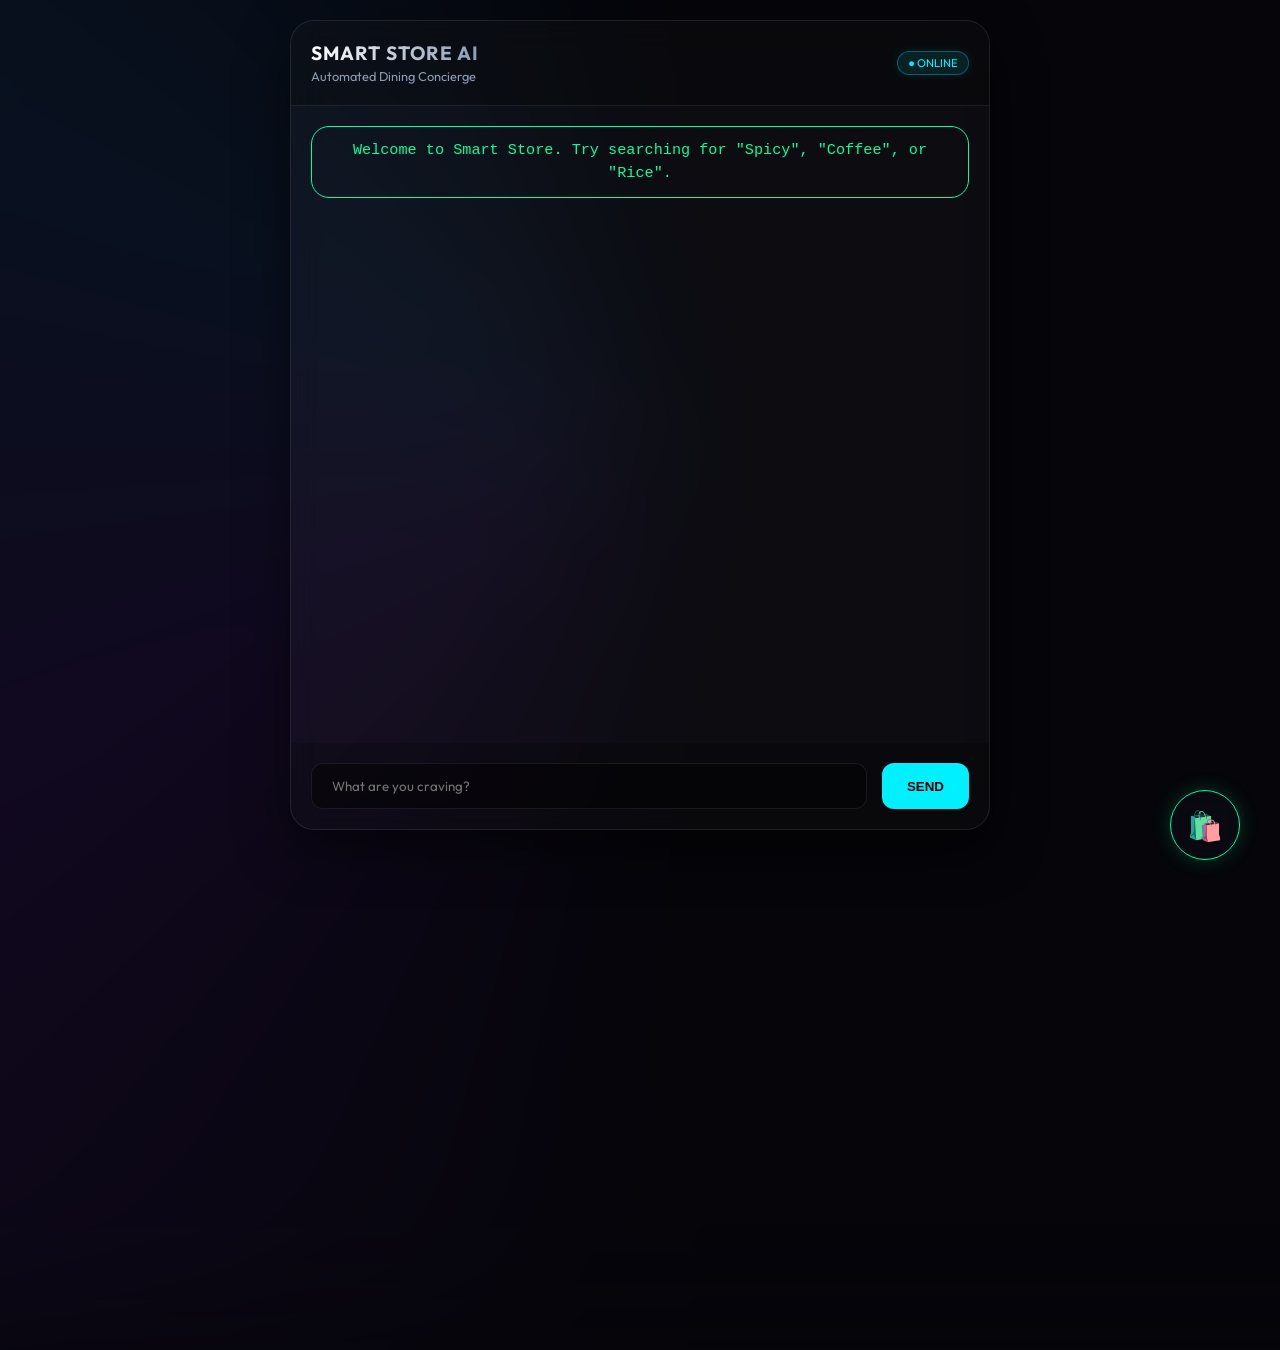
==== public/buyer.html @ 4d4a1b53 "main" ====
<!DOCTYPE html>
<html lang="en">
<head>
    <meta charset="UTF-8">
    <meta name="viewport" content="width=device-width, initial-scale=1.0">
    <title>Smart Store | AI Concierge</title>
    <link rel="stylesheet" href="css/styles.css">
    <link href="https://fonts.googleapis.com/css2?family=Outfit:wght@300;500;700&display=swap" rel="stylesheet">
</head>
<body>
    <div class="aurora-bg"></div>

    <div class="container center-view">
        <div class="glass-panel" style="width: 100%; max-width: 700px; height: 90vh;">
            <div class="chat-header">
                <div>
                    <h1>SMART STORE AI</h1>
                    <span style="font-size:0.8rem; color:#8b9bb4;">Automated Dining Concierge</span>
                </div>
                <div class="status-badge">● ONLINE</div>
            </div>

            <div id="chat-stream" class="chat-stream">
                <div class="msg-row system">
                    <div class="bubble">Welcome to Smart Store. Try searching for "Spicy", "Coffee", or "Rice".</div>
                </div>
            </div>

            <div class="input-area">
                <input type="text" id="msg-input" class="chat-input" placeholder="What are you craving?">
                <button class="send-btn" onclick="sendText()">SEND</button>
            </div>
        </div>
    </div>

    <div class="cart-fab" onclick="toggleModal(true)">
        🛍️
        <div id="cart-count" class="cart-count hidden">0</div>
    </div>

    <div id="modal" class="modal-overlay">
        <div class="checkout-card">
            <h2 style="margin-bottom:5px; color:#fff">Quantum Checkout</h2>
            <p style="color:#8b9bb4; font-size:0.9rem; margin-bottom:20px;">Review your selection</p>
            
            <div id="cart-items" style="max-height:250px; overflow-y:auto; margin-bottom:20px;">
                </div>

            <div style="display:flex; justify-content:space-between; font-size:1.2rem; font-weight:700; color:var(--neon-blue);">
                <span>Total</span>
                <span id="cart-total">Rp 0</span>
            </div>

            <button id="pay-btn" class="pay-btn" onclick="pay()">INITIATE TRANSFER</button>
            <button onclick="toggleModal(false)" style="width:100%; background:transparent; border:none; color:#8b9bb4; margin-top:15px; cursor:pointer;">Cancel Sequence</button>
        </div>
    </div>

    <script src="js/buyer.js"></script>
</body>
</html>
---- public/css/styles.css ----
/* =========================================
   1. VARIABLES & RESET
   ========================================= */
:root {
    --bg-deep: #05050a;
    --glass: rgba(255, 255, 255, 0.03);
    --glass-border: rgba(255, 255, 255, 0.08);
    
    /* Neon Palette */
    --neon-blue: #00f0ff;
    --neon-purple: #bd00ff;
    --neon-green: #00ff9d;
    --neon-red: #ff4d4d;
    
    --text-main: #ffffff;
    --text-muted: #8b9bb4;
}

* { box-sizing: border-box; margin: 0; padding: 0; }

body {
    background-color: var(--bg-deep);
    color: var(--text-main);
    font-family: 'Outfit', sans-serif;
    height: 100vh;
    overflow: hidden;
    position: relative;
}

/* =========================================
   2. AURORA BACKGROUND ANIMATION
   ========================================= */
.aurora-bg {
    position: absolute; 
    top: -50%; left: -50%; 
    width: 200%; height: 200%;
    background: conic-gradient(
        from 180deg at 50% 50%, 
        #05050a 0deg, 
        #1a0b2e 60deg, 
        #0b1a2e 120deg, 
        #05050a 180deg
    );
    filter: blur(80px);
    animation: rotate 20s linear infinite;
    z-index: -1;
    opacity: 0.6;
}

@keyframes rotate { 
    from { transform: rotate(0deg); } 
    to { transform: rotate(360deg); } 
}

/* =========================================
   3. LAYOUT & CONTAINERS
   ========================================= */
.container { 
    max-width: 1400px; 
    margin: 0 auto; 
    height: 100%; 
    padding: 20px; 
    position: relative; 
    z-index: 1; 
}

.center-view { 
    display: flex; 
    justify-content: center; 
    height: 100%; 
}

.split-view { 
    display: grid; 
    grid-template-columns: 320px 1fr; 
    gap: 30px; 
    height: 100%; 
}

/* Glass Panel Utility */
.glass-panel {
    background: var(--glass);
    backdrop-filter: blur(16px);
    -webkit-backdrop-filter: blur(16px);
    border: 1px solid var(--glass-border);
    border-radius: 24px;
    display: flex; 
    flex-direction: column;
    overflow: hidden;
    box-shadow: 0 20px 50px rgba(0,0,0,0.5);
}

/* =========================================
   4. CHAT COMPONENTS
   ========================================= */
.chat-header {
    padding: 20px;
    border-bottom: 1px solid var(--glass-border);
    display: flex; 
    justify-content: space-between; 
    align-items: center;
    background: rgba(0,0,0,0.2);
}

.chat-header h1 { 
    font-weight: 700; 
    letter-spacing: 1px; 
    font-size: 1.2rem; 
    background: linear-gradient(to right, #fff, #8b9bb4); 
    -webkit-background-clip: text; 
    -webkit-text-fill-color: transparent; 
}

.status-badge { 
    font-size: 0.7rem; 
    padding: 4px 10px; 
    border-radius: 20px; 
    background: rgba(0, 240, 255, 0.1); 
    color: var(--neon-blue); 
    border: 1px solid rgba(0, 240, 255, 0.3); 
    box-shadow: 0 0 10px rgba(0, 240, 255, 0.1); 
}

.chat-stream { 
    flex: 1; 
    padding: 20px; 
    overflow-y: auto; 
    display: flex; 
    flex-direction: column; 
    gap: 15px; 
    scroll-behavior: smooth; 
}

/* Message Bubbles - FIXED ANIMATION */
.msg-row { 
    display: flex; 
    width: 100%; 
    opacity: 1; 
    transform: translateY(0);
    margin-bottom: 2px;
}

/* Only animate NEW messages */
.msg-row.new-message {
    animation: fadeUp 0.3s ease forwards;
    opacity: 0;
    transform: translateY(10px);
}

@keyframes fadeUp { 
    to { opacity: 1; transform: translateY(0); } 
}

.buyer { justify-content: flex-end; }
.seller, .system { justify-content: flex-start; }

.bubble { 
    padding: 12px 18px; 
    border-radius: 18px; 
    max-width: 80%; 
    font-size: 0.95rem; 
    line-height: 1.5; 
    box-shadow: 0 5px 15px rgba(0,0,0,0.2); 
}

.buyer .bubble { 
    background: linear-gradient(135deg, var(--neon-blue), #0077ff); 
    color: #000; 
    border-bottom-right-radius: 4px; 
    font-weight: 600; 
}

.seller .bubble { 
    background: rgba(255,255,255,0.08); 
    border: 1px solid var(--glass-border); 
    color: #fff; 
    border-bottom-left-radius: 4px; 
}

.system .bubble { 
    width: 100%; 
    max-width: 100%; 
    text-align: center; 
    background: transparent; 
    border: 1px solid var(--neon-green); 
    color: var(--neon-green); 
    box-shadow: none; 
    font-family: monospace; 
}

/* =========================================
   5. HOLOGRAPHIC PRODUCT CARDS
   ========================================= */
.card {
    background: linear-gradient(180deg, rgba(255,255,255,0.05) 0%, rgba(255,255,255,0.02) 100%);
    border: 1px solid var(--glass-border);
    padding: 16px; 
    border-radius: 16px; 
    width: 240px;
    transition: all 0.3s ease;
    position: relative; 
    overflow: hidden;
}

.card:hover { 
    transform: translateY(-5px) scale(1.02); 
    border-color: var(--neon-purple); 
    box-shadow: 0 0 20px rgba(189, 0, 255, 0.2); 
}

.card::before {
    content: ''; 
    position: absolute; 
    top: 0; left: -100%; 
    width: 50%; height: 100%;
    background: linear-gradient(to right, transparent, rgba(255,255,255,0.1), transparent);
    transform: skewX(-25deg); 
    transition: 0.5s;
}

.card:hover::before { left: 150%; }

.store-badge { 
    font-size: 0.65rem; 
    text-transform: uppercase; 
    color: var(--text-muted); 
    display: block; 
    margin-bottom: 5px; 
    letter-spacing: 1px; 
}

.card h3 { 
    font-size: 1.1rem; 
    margin-bottom: 5px; 
    color: #fff; 
}

.card-desc { 
    font-size: 0.8rem; 
    color: var(--text-muted); 
    margin-bottom: 10px; 
    display: block; 
}

.card-price { 
    font-size: 1.2rem; 
    font-weight: 700; 
    color: var(--neon-blue); 
    display: block; 
    margin-bottom: 12px; 
    text-shadow: 0 0 10px rgba(0,240,255,0.3); 
}

.add-btn { 
    width: 100%; 
    padding: 10px; 
    background: rgba(255,255,255,0.1); 
    border: 1px solid var(--glass-border); 
    color: #fff; 
    border-radius: 8px; 
    cursor: pointer; 
    transition: 0.2s; 
}

.add-btn:hover { 
    background: var(--neon-blue); 
    color: #000; 
    border-color: var(--neon-blue); 
}

/* =========================================
   6. INPUT AREA
   ========================================= */
.input-area { 
    padding: 20px; 
    background: rgba(0,0,0,0.2); 
    display: flex; 
    gap: 15px; 
}

.chat-input { 
    flex: 1; 
    background: rgba(0,0,0,0.4); 
    border: 1px solid var(--glass-border); 
    padding: 14px 20px; 
    border-radius: 12px; 
    color: #fff; 
    outline: none; 
    transition: 0.3s; 
    font-family: 'Outfit', sans-serif; 
}

.chat-input:focus { 
    border-color: var(--neon-blue); 
    box-shadow: 0 0 15px rgba(0,240,255,0.1); 
}

.send-btn { 
    background: var(--neon-blue); 
    color: #000; 
    border: none; 
    padding: 0 25px; 
    border-radius: 12px; 
    font-weight: 700; 
    cursor: pointer; 
    transition: 0.3s; 
}

.send-btn:hover { 
    box-shadow: 0 0 15px var(--neon-blue); 
    transform: scale(1.05); 
}

/* =========================================
   7. GHOST AI SUGGESTION BOX (Seller Only)
   ========================================= */
.ai-suggestion-box {
    background: rgba(0, 255, 157, 0.05);
    border: 1px dashed var(--neon-green);
    padding: 15px;
    border-radius: 16px;
    width: 100%;
    margin-bottom: 10px;
    position: relative;
    overflow: hidden;
}

.ai-suggestion-box::before {
    content: ''; 
    position: absolute; 
    top: 0; left: 0; 
    width: 100%; height: 100%;
    box-shadow: inset 0 0 20px rgba(0, 255, 157, 0.1);
    animation: pulseBox 2s infinite;
    pointer-events: none;
}

@keyframes pulseBox {
    0% { opacity: 0.5; }
    50% { opacity: 1; }
    100% { opacity: 0.5; }
}

.suggestion-grid {
    display: flex; 
    gap: 10px; 
    overflow-x: auto; 
    padding-bottom: 5px; 
    position: relative; 
    z-index: 1;
}

.suggestion-chip {
    background: #0f1015;
    border: 1px solid var(--glass-border);
    padding: 12px;
    border-radius: 10px;
    min-width: 140px;
    cursor: pointer;
    transition: 0.2s;
}

.suggestion-chip:hover {
    border-color: var(--neon-green);
    transform: translateY(-3px);
    box-shadow: 0 5px 15px rgba(0,0,0,0.3);
}

.glow-hover {
    font-size: 0.7rem; 
    color: var(--neon-green); 
    margin-top: 8px; 
    font-weight: bold;
}

/* =========================================
   8. SIDEBAR MENU (Seller)
   ========================================= */
.sidebar { 
    height: 100%; 
    overflow-y: auto; 
    padding-right: 10px; 
}

.cat-title { 
    color: var(--neon-purple); 
    text-transform: uppercase; 
    font-size: 0.8rem; 
    margin: 20px 0 10px 0; 
    border-bottom: 1px solid var(--glass-border); 
    padding-bottom: 5px; 
}

.menu-item { 
    display: flex; 
    justify-content: space-between; 
    align-items: center; 
    padding: 12px; 
    background: rgba(255,255,255,0.02); 
    border-radius: 8px; 
    margin-bottom: 8px; 
    transition: 0.2s; 
}

.menu-item:hover { 
    background: rgba(255,255,255,0.05); 
    transform: translateX(5px); 
}

.push-btn { 
    background: transparent; 
    border: 1px solid var(--neon-green); 
    color: var(--neon-green); 
    padding: 5px 12px; 
    border-radius: 6px; 
    cursor: pointer; 
    font-size: 0.8rem; 
}

.push-btn:hover { 
    background: var(--neon-green); 
    color: #000; 
}

/* =========================================
   9. CART & MODAL (Buyer)
   ========================================= */
.cart-fab {
    position: fixed; 
    bottom: 40px; right: 40px;
    width: 70px; height: 70px;
    background: rgba(10, 10, 20, 0.8);
    backdrop-filter: blur(10px);
    border: 1px solid var(--neon-green);
    border-radius: 50%;
    display: flex; 
    justify-content: center; 
    align-items: center;
    font-size: 1.8rem; 
    cursor: pointer;
    box-shadow: 0 0 20px rgba(0, 255, 157, 0.2);
    transition: 0.3s; 
    z-index: 100;
}

.cart-fab:hover { 
    transform: scale(1.1) rotate(10deg); 
    box-shadow: 0 0 30px rgba(0, 255, 157, 0.4); 
}

.cart-count {
    position: absolute; 
    top: 0; right: 0;
    background: var(--neon-purple); 
    color: #fff;
    width: 26px; height: 26px; 
    border-radius: 50%;
    font-size: 0.8rem; 
    font-weight: bold;
    display: flex; 
    justify-content: center; 
    align-items: center;
    border: 2px solid #000;
}

.hidden { display: none; }

/* Modal Overlay */
.modal-overlay {
    position: fixed; 
    top: 0; left: 0; 
    width: 100%; height: 100%;
    background: rgba(0,0,0,0.9); 
    backdrop-filter: blur(20px);
    display: flex; 
    justify-content: center; 
    align-items: center;
    opacity: 0; 
    pointer-events: none; 
    transition: 0.4s; 
    z-index: 200;
}

.modal-overlay.open { opacity: 1; pointer-events: all; }

.checkout-card {
    background: #0f1015; 
    border: 1px solid var(--glass-border);
    width: 450px; 
    padding: 30px; 
    border-radius: 30px;
    box-shadow: 0 0 50px rgba(0, 240, 255, 0.1);
    transform: scale(0.9); 
    transition: 0.4s cubic-bezier(0.175, 0.885, 0.32, 1.275);
}

.modal-overlay.open .checkout-card { transform: scale(1); }

.pay-btn { 
    background: linear-gradient(90deg, var(--neon-blue), var(--neon-purple)); 
    color: #fff; 
    border: none; 
    width: 100%; 
    padding: 15px; 
    border-radius: 12px; 
    font-weight: bold; 
    font-size: 1rem; 
    margin-top: 20px; 
    cursor: pointer; 
}

/* Scrollbars */
::-webkit-scrollbar { width: 6px; }
::-webkit-scrollbar-track { background: transparent; }
::-webkit-scrollbar-thumb { background: rgba(255,255,255,0.1); border-radius: 3px; }
::-webkit-scrollbar-thumb:hover { background: var(--neon-blue); }
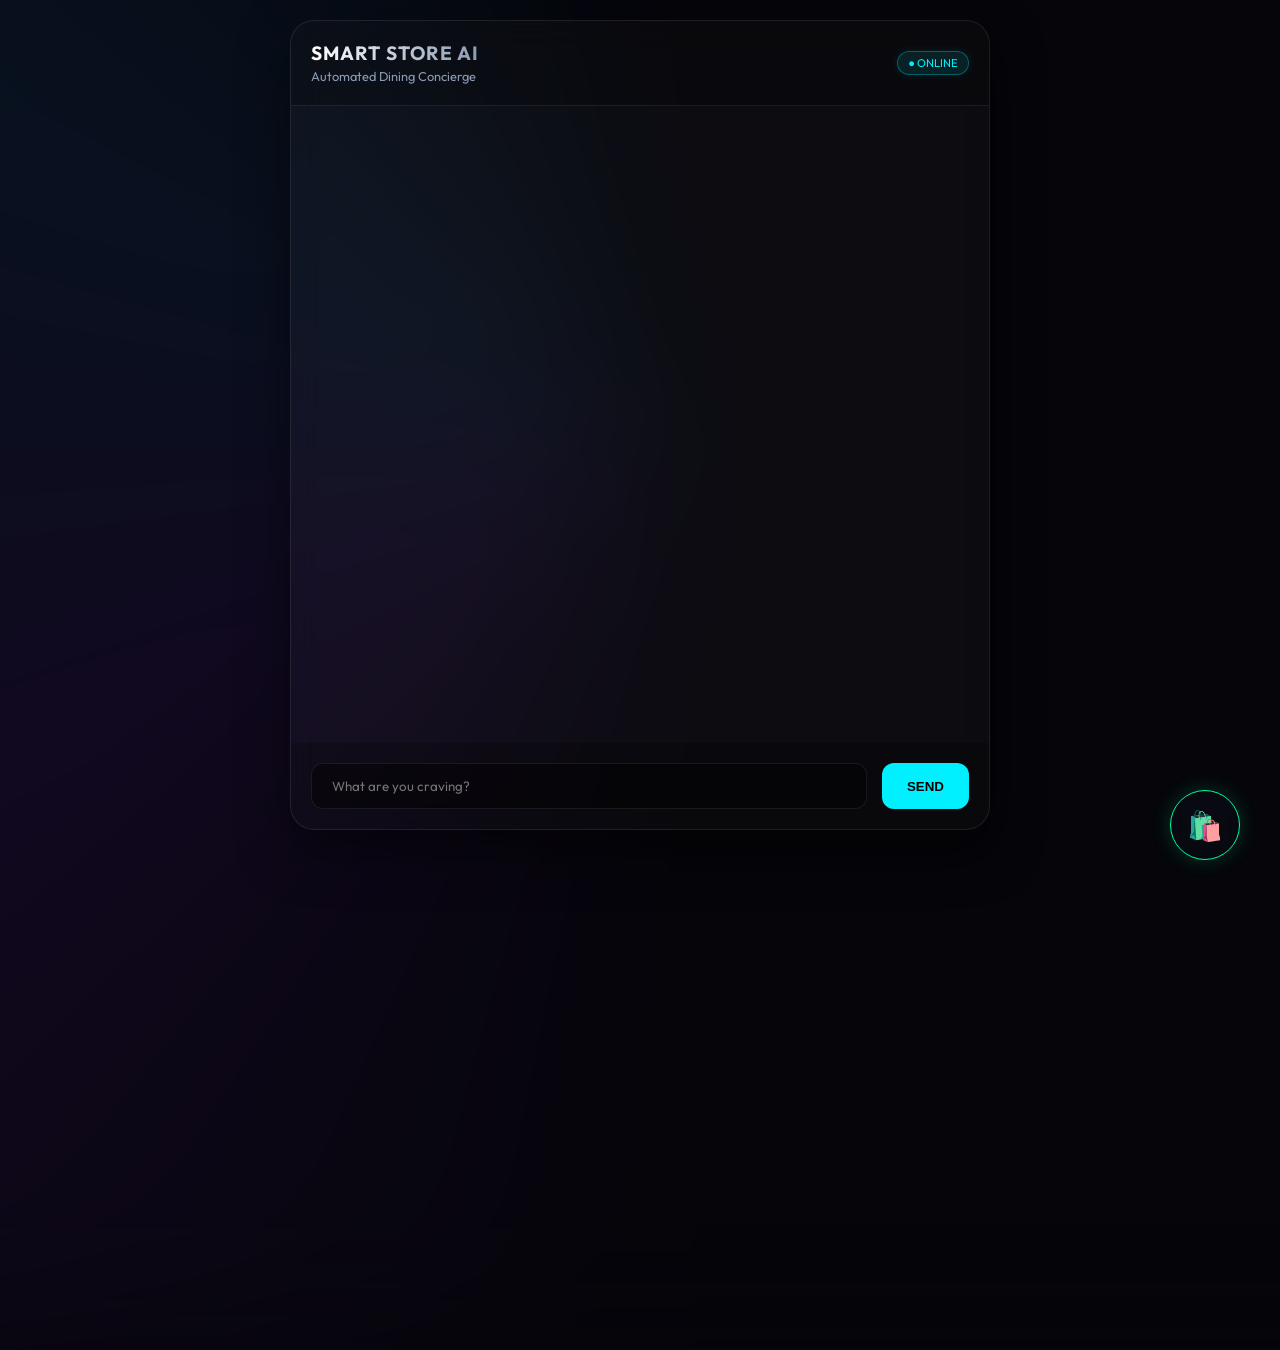
==== commit f156a5e7: "revised" ====
--- a/public/buyer.html
+++ b/public/buyer.html
@@ -2,60 +2,35 @@
 <html lang="en">
 <head>
     <meta charset="UTF-8">
-    <meta name="viewport" content="width=device-width, initial-scale=1.0">
-    <title>Smart Store | AI Concierge</title>
+    <title>Smart Store | Buyer</title>
     <link rel="stylesheet" href="css/styles.css">
     <link href="https://fonts.googleapis.com/css2?family=Outfit:wght@300;500;700&display=swap" rel="stylesheet">
 </head>
 <body>
     <div class="aurora-bg"></div>
-
     <div class="container center-view">
         <div class="glass-panel" style="width: 100%; max-width: 700px; height: 90vh;">
             <div class="chat-header">
-                <div>
-                    <h1>SMART STORE AI</h1>
-                    <span style="font-size:0.8rem; color:#8b9bb4;">Automated Dining Concierge</span>
-                </div>
+                <div><h1>SMART STORE AI</h1><span style="font-size:0.8rem; color:#8b9bb4;">Automated Dining Concierge</span></div>
                 <div class="status-badge">● ONLINE</div>
             </div>
-
-            <div id="chat-stream" class="chat-stream">
-                <div class="msg-row system">
-                    <div class="bubble">Welcome to Smart Store. Try searching for "Spicy", "Coffee", or "Rice".</div>
-                </div>
-            </div>
-
+            <div id="chat-stream" class="chat-stream"></div>
             <div class="input-area">
                 <input type="text" id="msg-input" class="chat-input" placeholder="What are you craving?">
                 <button class="send-btn" onclick="sendText()">SEND</button>
             </div>
         </div>
     </div>
-
-    <div class="cart-fab" onclick="toggleModal(true)">
-        🛍️
-        <div id="cart-count" class="cart-count hidden">0</div>
-    </div>
-
+    <div class="cart-fab" onclick="toggleModal(true)">🛍️<div id="cart-count" class="cart-count hidden">0</div></div>
     <div id="modal" class="modal-overlay">
         <div class="checkout-card">
-            <h2 style="margin-bottom:5px; color:#fff">Quantum Checkout</h2>
-            <p style="color:#8b9bb4; font-size:0.9rem; margin-bottom:20px;">Review your selection</p>
-            
-            <div id="cart-items" style="max-height:250px; overflow-y:auto; margin-bottom:20px;">
-                </div>
-
-            <div style="display:flex; justify-content:space-between; font-size:1.2rem; font-weight:700; color:var(--neon-blue);">
-                <span>Total</span>
-                <span id="cart-total">Rp 0</span>
-            </div>
-
+            <h2 style="color:#fff">Quantum Checkout</h2>
+            <div id="cart-items" style="max-height:250px; overflow-y:auto; margin:20px 0;"></div>
+            <div style="display:flex; justify-content:space-between; font-size:1.2rem; font-weight:700; color:var(--neon-blue);"><span>Total</span><span id="cart-total">Rp 0</span></div>
             <button id="pay-btn" class="pay-btn" onclick="pay()">INITIATE TRANSFER</button>
             <button onclick="toggleModal(false)" style="width:100%; background:transparent; border:none; color:#8b9bb4; margin-top:15px; cursor:pointer;">Cancel Sequence</button>
         </div>
     </div>
-
     <script src="js/buyer.js"></script>
 </body>
 </html>
--- a/public/css/styles.css
+++ b/public/css/styles.css
@@ -131,7 +131,7 @@
     scroll-behavior: smooth; 
 }
 
-/* Message Bubbles - FIXED ANIMATION */
+/* --- MESSAGE BUBBLES & ANIMATION FIX --- */
 .msg-row { 
     display: flex; 
     width: 100%; 
@@ -140,7 +140,7 @@
     margin-bottom: 2px;
 }
 
-/* Only animate NEW messages */
+/* Only animate if JS specifically adds this class */
 .msg-row.new-message {
     animation: fadeUp 0.3s ease forwards;
     opacity: 0;
